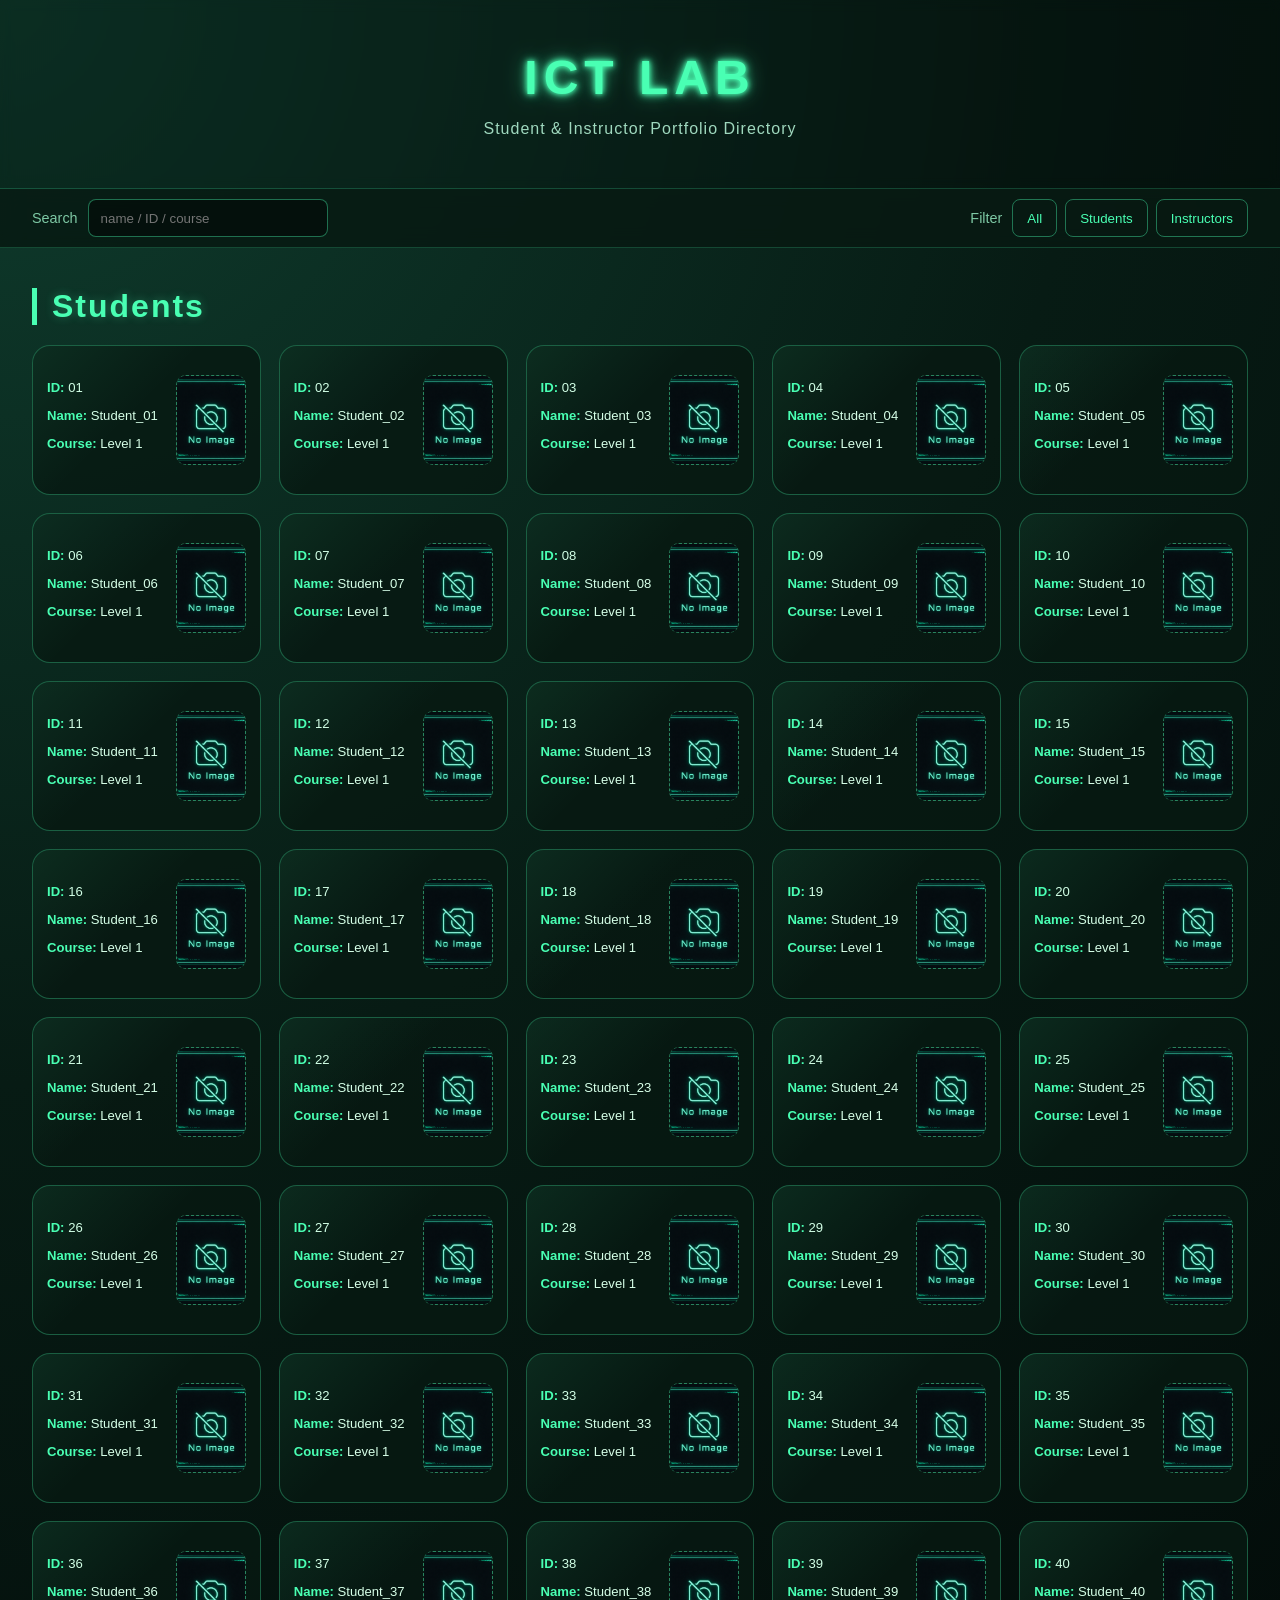
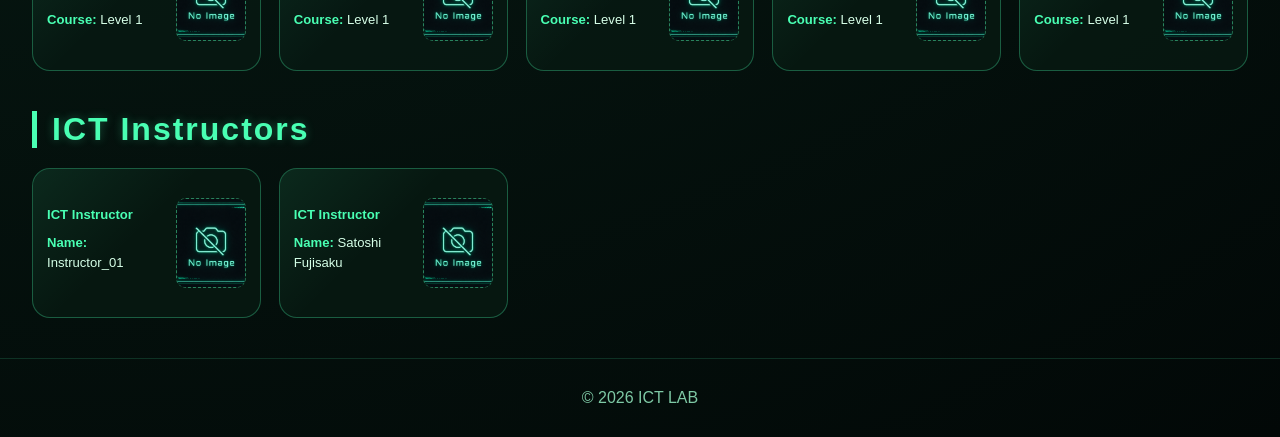
==== index.html @ f298f8e8 "initial portfolio website initial portfolio website" ====
<!-- website/index.html -->

<!DOCTYPE html>
<html lang="en">

<head>

    <meta charset="UTF-8">
    <meta name="viewport" content="width=device-width, initial-scale=1.0">

    <title>ICT LAB</title>

    <link rel="stylesheet" href="style.css">

</head>

<body>

    <!-- HEADER（そのまま） -->
    <header class="hero">

        <h1>ICT LAB</h1>

        <p>Student & Instructor Portfolio Directory</p>

    </header>

    <!-- FIXED CONTROL BAR -->
    <div class="control-wrapper">

        <div class="control-panel">

            <div class="search-box">
                <label>Search</label>
                <input type="text" id="searchInput" placeholder="name / ID / course">
            </div>

            <div class="filter-box">
                <label>Filter</label>

                <div class="filter-buttons">

                    <button onclick="setFilter('all')">All</button>
                    <button onclick="setFilter('students')">Students</button>
                    <button onclick="setFilter('instructors')">Instructors</button>

                </div>

            </div>

        </div>

    </div>

    <!-- MAIN SCROLL AREA -->
    <div class="main-content">

        <section class="section-title-area">
            <h2 class="section-title">Students</h2>
        </section>

        <main class="container" id="student-container"></main>

        <section class="section-title-area">
            <h2 class="section-title">ICT Instructors</h2>
        </section>

        <section class="container" id="instructor-container"></section>

    </div>

    <footer class="footer">
        <p>© 2026 ICT LAB</p>
    </footer>

    <!-- MODAL -->
    <div id="modal" class="modal">
        <div class="modal-content">
            <span class="close-btn" id="closeModal">&times;</span>
            <div id="modal-body"></div>
        </div>
    </div>

    <script src="data.js"></script>
    <script src="script.js"></script>

</body>

</html>
---- style.css ----
/* website/style.css */

*{
    margin:0;
    padding:0;
    box-sizing:border-box;
}

/* =========================
   BODY
========================= */

body{

    font-family:
        Arial,
        Helvetica,
        sans-serif;

    background:
        radial-gradient(
            circle at top left,
            #0f3d2e 0%,
            #071b14 45%,
            #020807 100%
        );

    color:#d7ffe8;

    min-height:100vh;

    overflow-x:hidden;
}

/* =========================
   HEADER
========================= */

.hero{

    text-align:center;

    padding:50px 20px;

    border-bottom:
        1px solid rgba(73,255,179,0.2);

    background:
        rgba(0,0,0,0.25);

    backdrop-filter:blur(6px);
}

.hero h1{

    font-size:3rem;

    letter-spacing:6px;

    color:#49ffb3;

    text-shadow:
        0 0 5px #49ffb3,
        0 0 10px #49ffb3,
        0 0 20px rgba(73,255,179,0.6);

    margin-bottom:15px;
}

.hero p{

    color:#9fd8be;

    font-size:1rem;

    letter-spacing:1px;
}

/* =========================
   SECTION TITLES
========================= */

.section-title-area{

    width:95%;

    max-width:1600px;

    margin:
        40px auto 20px auto;
}

.section-title{

    color:#49ffb3;

    font-size:2rem;

    letter-spacing:2px;

    border-left:
        5px solid #49ffb3;

    padding-left:15px;

    text-shadow:
        0 0 10px rgba(73,255,179,0.3);
}

/* =========================
   GRID CONTAINER
========================= */

.container{

    width:95%;

    max-width:1600px;

    margin:0 auto 40px auto;

    display:grid;

    gap:18px;

    grid-template-columns:repeat(3, 1fr);
}

@media (min-width:768px){
    .container{
        grid-template-columns:repeat(4, 1fr);
    }
}

@media (min-width:1200px){
    .container{
        grid-template-columns:repeat(5, 1fr);
    }
}

/* =========================
   CARD
========================= */

.student-card{

    display:flex;

    justify-content:space-between;

    align-items:center;

    gap:10px;

    text-decoration:none;

    color:#d7ffe8;

    background:
        rgba(8,25,18,0.85);

    border:
        1px solid rgba(73,255,179,0.3);

    border-radius:18px;

    padding:14px;

    min-height:150px;

    position:relative;

    overflow:hidden;

    transition:
        transform 0.25s ease,
        box-shadow 0.25s ease,
        border-color 0.25s ease;
}

.student-card::before{

    content:"";

    position:absolute;

    inset:0;

    background:
        linear-gradient(
            135deg,
            rgba(73,255,179,0.08),
            transparent 45%
        );

    pointer-events:none;
}

.student-card:hover{

    transform:translateY(-6px);

    border-color:#49ffb3;

    box-shadow:
        0 0 10px rgba(73,255,179,0.35),
        0 0 20px rgba(73,255,179,0.18);
}

/* =========================
   CARD TEXT
========================= */

.student-info{
    flex:1;
}

.student-info ul{
    list-style:none;
}

.student-info li{
    margin-bottom:8px;
    font-size:0.82rem;
    line-height:1.5;
    word-break:break-word;
}

.student-info strong{
    color:#49ffb3;
}

/* =========================
   IMAGE AREA
========================= */

.student-image{

    width:70px;
    height:90px;

    border:1px dashed rgba(73,255,179,0.45);

    border-radius:10px;

    display:flex;

    justify-content:center;
    align-items:center;

    background:rgba(255,255,255,0.03);

    color:#7ec9a5;

    font-size:0.7rem;

    text-align:center;

    flex-shrink:0;
}

/* =========================
   FOOTER
========================= */

.footer{

    text-align:center;

    padding:30px 20px;

    color:#7ec9a5;

    border-top:1px solid rgba(73,255,179,0.15);

    margin-top:40px;
}

/* =========================
   MOBILE
========================= */

@media (max-width:480px){

    .hero h1{ font-size:2rem; }

    .hero p{ font-size:0.85rem; }

    .section-title{ font-size:1.5rem; }

    .container{ gap:12px; }

    .student-card{
        padding:8px;
        min-height:120px;
    }

    .student-info li{
        font-size:0.62rem;
        margin-bottom:5px;
    }

    .student-image{
        width:52px;
        height:72px;
        font-size:0.55rem;
    }
}

/* =========================
   MODAL
========================= */

.modal{

    display:none;

    position:fixed;

    top:0;
    left:0;

    width:100%;
    height:100%;

    background:rgba(0,0,0,0.75);

    justify-content:center;
    align-items:center;

    z-index:9999;
}

.modal-content{

    background:rgba(8,25,18,0.95);

    border:1px solid rgba(73,255,179,0.4);

    border-radius:18px;

    width:90%;
    max-width:500px;

    padding:25px;

    position:relative;

    box-shadow:0 0 20px rgba(73,255,179,0.25);
}

.close-btn{

    position:absolute;

    top:10px;
    right:15px;

    font-size:28px;

    cursor:pointer;

    color:#49ffb3;
}

.close-btn:hover{
    color:#fff;
}

.modal-item{
    margin-bottom:12px;
    padding:10px;
    border-bottom:1px solid rgba(73,255,179,0.2);
}

.modal-item strong{
    color:#49ffb3;
}

/* =========================
   CONTROL PANEL (RIGHT SIDE)
========================= */

.layout{

    display:flex;
    gap:20px;

    width:95%;
    max-width:1600px;

    margin:0 auto;
}

.main-content{
    flex:1;
}

.side-panel{

    width:260px;

    position:sticky;
    top:20px;

    height:fit-content;

    padding:15px;

    border:1px solid rgba(73,255,179,0.3);

    border-radius:15px;

    background:rgba(8,25,18,0.7);

    backdrop-filter:blur(10px);
}

.panel-title{

    color:#49ffb3;

    font-weight:bold;

    margin-bottom:15px;

    text-align:center;

    letter-spacing:2px;
}

.panel-block{

    margin-bottom:20px;

    padding:10px;

    border:1px solid rgba(73,255,179,0.2);

    border-radius:10px;

    background:rgba(0,0,0,0.25);
}

.panel-block label{

    display:block;

    margin-bottom:8px;

    color:#7ec9a5;

    font-size:0.9rem;
}

/* INPUT */

.side-panel #searchInput{

    width:100%;

    padding:10px;

    border-radius:8px;

    border:1px solid rgba(73,255,179,0.4);

    background:rgba(0,0,0,0.4);

    color:#d7ffe8;

    outline:none;
}

.side-panel #searchInput::placeholder{
    color:#7ec9a5;
}

/* FILTER BUTTONS */

.filter-buttons{
    display:flex;
    flex-direction:row;
    gap:8px;
    align-items:center;
    flex-wrap:nowrap;
}

.filter-buttons button{

    padding:8px;

    border-radius:8px;

    border:1px solid rgba(73,255,179,0.4);

    background:transparent;

    color:#49ffb3;

    cursor:pointer;

    transition:0.2s;
}

.filter-buttons button:hover{
    background:#49ffb3;
    color:#000;
}

/* RESPONSIVE */

@media (max-width:900px){

    .layout{
        flex-direction:column;
    }

    .side-panel{
        width:100%;
        position:relative;
    }
}


/* =========================
   FIXED CONTROL BAR
========================= */

.control-wrapper{

    position:sticky;
    top:0;

    z-index:9998;

    background:rgba(8,25,18,0.85);

    backdrop-filter:blur(10px);

    border-bottom:1px solid rgba(73,255,179,0.2);

    padding:10px 0;
}

/* 横並びの中枠 */

.control-panel{

    width:95%;
    max-width:1600px;

    margin:0 auto;

    display:flex;

    justify-content:space-between;

    align-items:center;

    gap:20px;
}

/* SEARCH + FILTER 共通ボックス */

.search-box,
.filter-box{

    display:flex;

    align-items:center;

    gap:10px;
}

/* ラベル */

.search-box label,
.filter-box label{

    color:#7ec9a5;

    font-size:0.9rem;
}

/* SEARCH */

#searchInput{

    height:38px;

    padding:0 12px;

    border-radius:8px;

    border:1px solid rgba(73,255,179,0.4);

    background:rgba(0,0,0,0.4);

    color:#d7ffe8;

    outline:none;

    min-width:240px;
}

/
/* FILTER 横並び（確実版） */

.filter-buttons{

    display:flex;

    flex-direction:row; /* ← 明示的に横 */

    gap:10px;

    align-items:center;

    flex-wrap:nowrap; /* ← 折り返し禁止 */
}

.filter-buttons button{

    height:38px;

    padding:0 14px;

    border-radius:8px;

    border:1px solid rgba(73,255,179,0.4);

    background:transparent;

    color:#49ffb3;

    cursor:pointer;

    transition:0.2s;

    white-space:nowrap; /* ← 文字折り返し防止 */
}
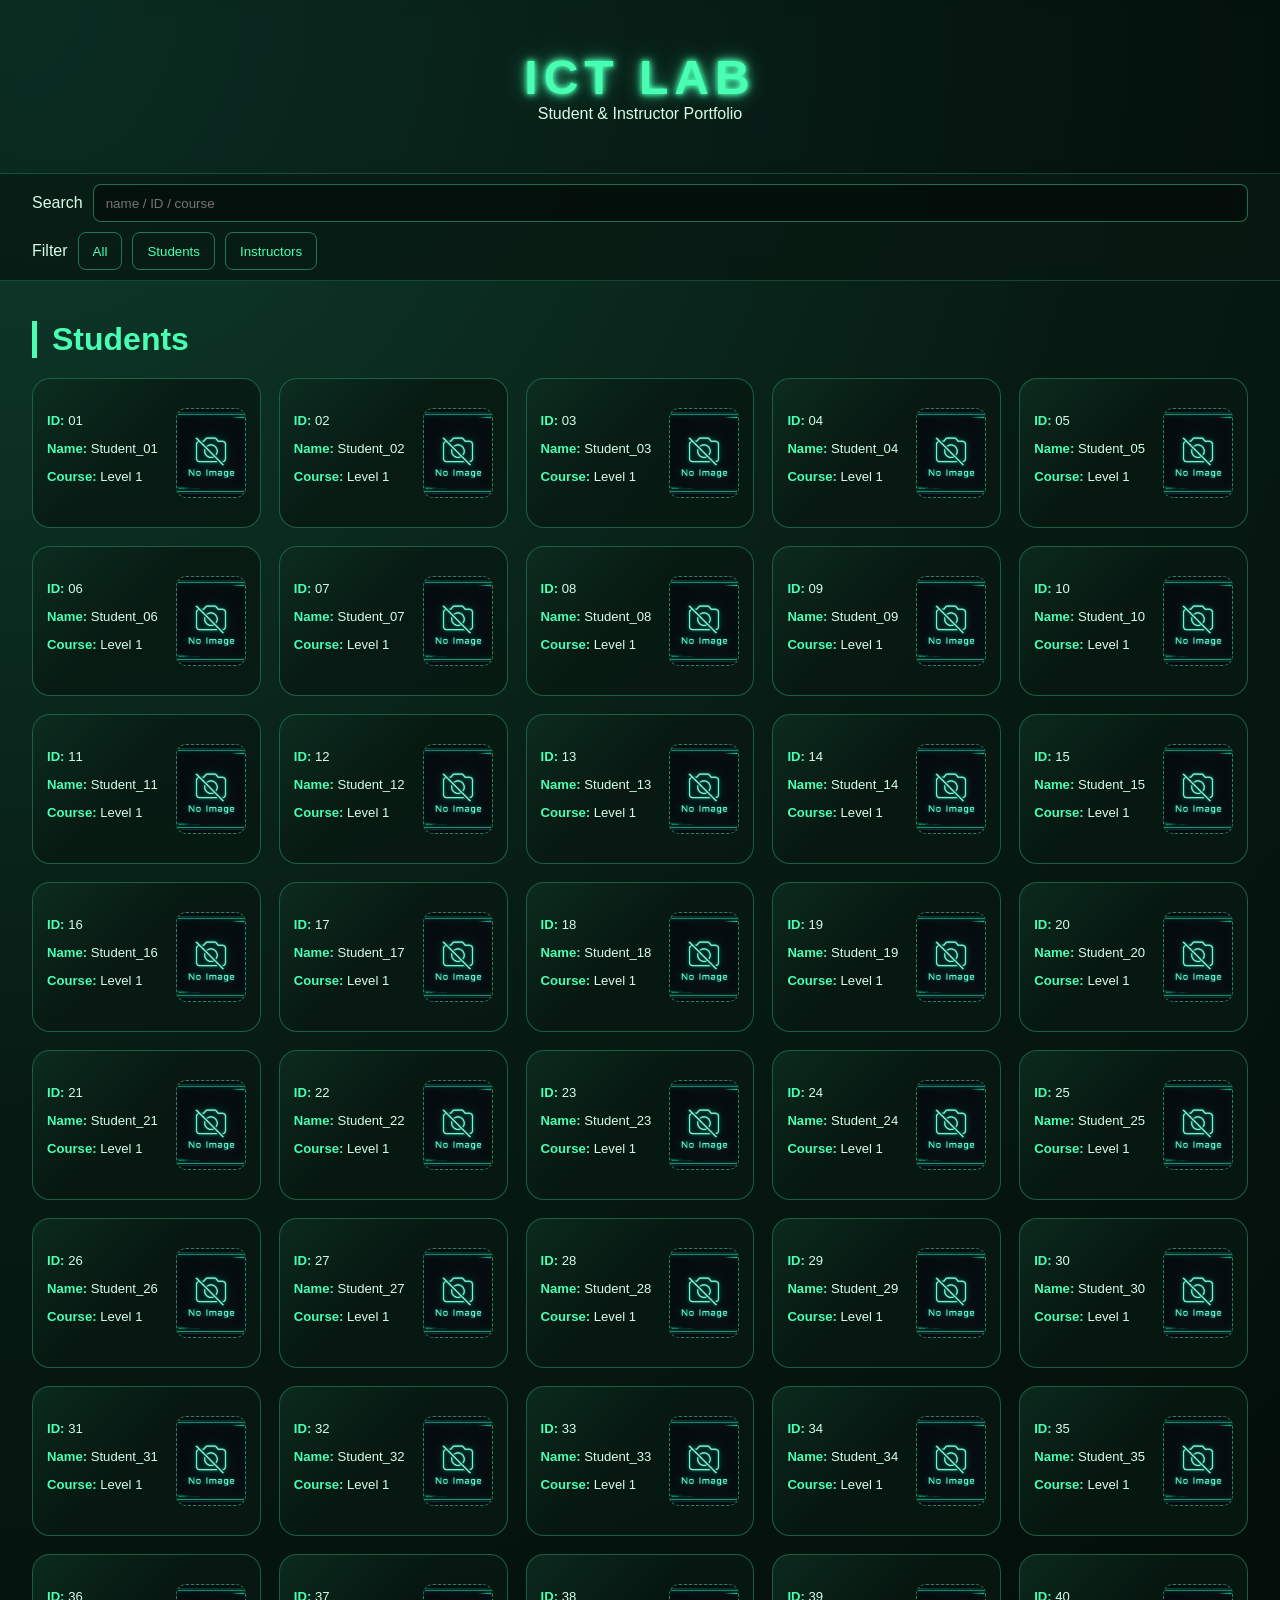
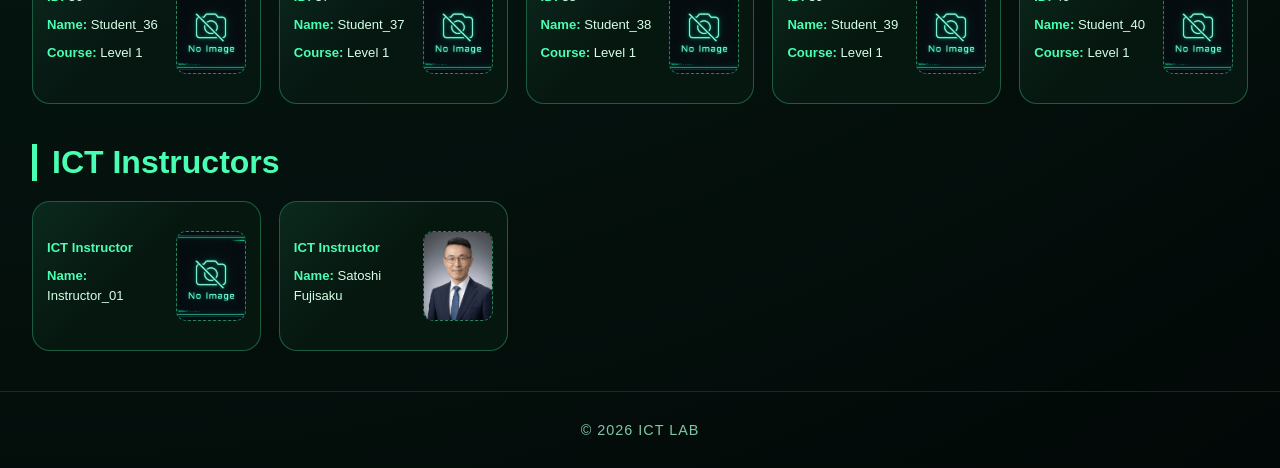
==== commit 4d8cdf10: "Update index.html" ====
--- a/index.html
+++ b/index.html
@@ -21,7 +21,7 @@
 
         <h1>ICT LAB</h1>
 
-        <p>Student & Instructor Portfolio Directory</p>
+        <p>Student & Instructor Portfolio</p>
 
     </header>
 
--- a/style.css
+++ b/style.css
@@ -11,209 +11,121 @@
 ========================= */
 
 body{
-
-    font-family:
-        Arial,
-        Helvetica,
-        sans-serif;
-
-    background:
-        radial-gradient(
-            circle at top left,
-            #0f3d2e 0%,
-            #071b14 45%,
-            #020807 100%
-        );
+    font-family: Arial, Helvetica, sans-serif;
+
+    background: radial-gradient(
+        circle at top left,
+        #0f3d2e 0%,
+        #071b14 45%,
+        #020807 100%
+    );
 
     color:#d7ffe8;
-
     min-height:100vh;
-
     overflow-x:hidden;
 }
 
 /* =========================
-   HEADER
+   HERO
 ========================= */
 
 .hero{
-
     text-align:center;
-
     padding:50px 20px;
-
-    border-bottom:
-        1px solid rgba(73,255,179,0.2);
-
-    background:
-        rgba(0,0,0,0.25);
-
+    border-bottom:1px solid rgba(73,255,179,0.2);
+    background:rgba(0,0,0,0.25);
     backdrop-filter:blur(6px);
 }
 
 .hero h1{
-
     font-size:3rem;
-
     letter-spacing:6px;
-
     color:#49ffb3;
-
-    text-shadow:
-        0 0 5px #49ffb3,
-        0 0 10px #49ffb3,
-        0 0 20px rgba(73,255,179,0.6);
-
-    margin-bottom:15px;
-}
-
-.hero p{
-
-    color:#9fd8be;
-
-    font-size:1rem;
-
-    letter-spacing:1px;
-}
-
-/* =========================
-   SECTION TITLES
+    text-shadow:0 0 5px #49ffb3,0 0 10px #49ffb3,0 0 20px rgba(73,255,179,0.6);
+}
+
+/* =========================
+   SECTION TITLE
 ========================= */
 
 .section-title-area{
-
     width:95%;
-
     max-width:1600px;
-
-    margin:
-        40px auto 20px auto;
+    margin:40px auto 20px auto;
 }
 
 .section-title{
-
     color:#49ffb3;
-
     font-size:2rem;
-
-    letter-spacing:2px;
-
-    border-left:
-        5px solid #49ffb3;
-
+    border-left:5px solid #49ffb3;
     padding-left:15px;
-
-    text-shadow:
-        0 0 10px rgba(73,255,179,0.3);
-}
-
-/* =========================
-   GRID CONTAINER
+}
+
+/* =========================
+   GRID
 ========================= */
 
 .container{
-
     width:95%;
-
     max-width:1600px;
-
     margin:0 auto 40px auto;
 
     display:grid;
-
     gap:18px;
-
     grid-template-columns:repeat(3, 1fr);
 }
 
 @media (min-width:768px){
-    .container{
-        grid-template-columns:repeat(4, 1fr);
-    }
+    .container{ grid-template-columns:repeat(4, 1fr); }
 }
 
 @media (min-width:1200px){
-    .container{
-        grid-template-columns:repeat(5, 1fr);
-    }
-}
-
-/* =========================
-   CARD
+    .container{ grid-template-columns:repeat(5, 1fr); }
+}
+
+/* =========================
+   CARD（完全維持）
 ========================= */
 
 .student-card{
-
-    display:flex;
-
+    display:flex;
     justify-content:space-between;
-
-    align-items:center;
-
+    align-items:center;
     gap:10px;
 
     text-decoration:none;
-
     color:#d7ffe8;
 
-    background:
-        rgba(8,25,18,0.85);
-
-    border:
-        1px solid rgba(73,255,179,0.3);
-
+    background:rgba(8,25,18,0.85);
+    border:1px solid rgba(73,255,179,0.3);
     border-radius:18px;
 
     padding:14px;
-
     min-height:150px;
 
     position:relative;
-
     overflow:hidden;
 
-    transition:
-        transform 0.25s ease,
-        box-shadow 0.25s ease,
-        border-color 0.25s ease;
+    transition:transform 0.25s ease, box-shadow 0.25s ease, border-color 0.25s ease;
 }
 
 .student-card::before{
-
     content:"";
-
     position:absolute;
-
     inset:0;
-
-    background:
-        linear-gradient(
-            135deg,
-            rgba(73,255,179,0.08),
-            transparent 45%
-        );
-
+    background:linear-gradient(135deg, rgba(73,255,179,0.08), transparent 45%);
     pointer-events:none;
 }
 
 .student-card:hover{
-
     transform:translateY(-6px);
-
     border-color:#49ffb3;
-
-    box-shadow:
-        0 0 10px rgba(73,255,179,0.35),
-        0 0 20px rgba(73,255,179,0.18);
+    box-shadow:0 0 10px rgba(73,255,179,0.35),0 0 20px rgba(73,255,179,0.18);
 }
 
 /* =========================
    CARD TEXT
 ========================= */
-
-.student-info{
-    flex:1;
-}
 
 .student-info ul{
     list-style:none;
@@ -231,286 +143,121 @@
 }
 
 /* =========================
-   IMAGE AREA
+   IMAGE
 ========================= */
 
 .student-image{
-
     width:70px;
     height:90px;
-
     border:1px dashed rgba(73,255,179,0.45);
-
     border-radius:10px;
-
-    display:flex;
-
+    display:flex;
     justify-content:center;
     align-items:center;
-
-    background:rgba(255,255,255,0.03);
-
-    color:#7ec9a5;
-
-    font-size:0.7rem;
-
-    text-align:center;
-
     flex-shrink:0;
 }
 
 /* =========================
-   FOOTER
-========================= */
-
-.footer{
-
-    text-align:center;
-
-    padding:30px 20px;
-
-    color:#7ec9a5;
-
-    border-top:1px solid rgba(73,255,179,0.15);
-
-    margin-top:40px;
-}
-
-/* =========================
-   MOBILE
-========================= */
-
-@media (max-width:480px){
-
-    .hero h1{ font-size:2rem; }
-
-    .hero p{ font-size:0.85rem; }
-
-    .section-title{ font-size:1.5rem; }
-
-    .container{ gap:12px; }
-
-    .student-card{
-        padding:8px;
-        min-height:120px;
-    }
-
-    .student-info li{
-        font-size:0.62rem;
-        margin-bottom:5px;
-    }
-
-    .student-image{
-        width:52px;
-        height:72px;
-        font-size:0.55rem;
-    }
-}
-
-/* =========================
-   MODAL
+   MODAL（完全維持）
 ========================= */
 
 .modal{
-
     display:none;
-
     position:fixed;
-
     top:0;
     left:0;
-
     width:100%;
     height:100%;
-
     background:rgba(0,0,0,0.75);
-
     justify-content:center;
     align-items:center;
-
-    z-index:9999;
+    z-index:99999;
 }
 
 .modal-content{
-
     background:rgba(8,25,18,0.95);
-
     border:1px solid rgba(73,255,179,0.4);
-
     border-radius:18px;
-
     width:90%;
     max-width:500px;
-
     padding:25px;
-
-    position:relative;
-
-    box-shadow:0 0 20px rgba(73,255,179,0.25);
-}
-
-.close-btn{
-
-    position:absolute;
-
-    top:10px;
-    right:15px;
-
-    font-size:28px;
-
-    cursor:pointer;
-
-    color:#49ffb3;
-}
-
-.close-btn:hover{
-    color:#fff;
-}
-
-.modal-item{
-    margin-bottom:12px;
-    padding:10px;
+}
+
+/* =========================
+   CONTROL BAR（修正ポイント）
+========================= */
+
+.control-wrapper{
+    position:sticky;
+    top:0;
+    z-index:9998;
+    background:rgba(8,25,18,0.85);
+    backdrop-filter:blur(10px);
     border-bottom:1px solid rgba(73,255,179,0.2);
-}
-
-.modal-item strong{
-    color:#49ffb3;
-}
-
-/* =========================
-   CONTROL PANEL (RIGHT SIDE)
-========================= */
-
-.layout{
-
-    display:flex;
-    gap:20px;
-
+    padding:10px 0;
+}
+
+.control-panel{
     width:95%;
     max-width:1600px;
-
     margin:0 auto;
-}
-
-.main-content{
-    flex:1;
-}
-
-.side-panel{
-
-    width:260px;
-
-    position:sticky;
-    top:20px;
-
-    height:fit-content;
-
-    padding:15px;
-
-    border:1px solid rgba(73,255,179,0.3);
-
-    border-radius:15px;
-
-    background:rgba(8,25,18,0.7);
-
-    backdrop-filter:blur(10px);
-}
-
-.panel-title{
-
+
+    display:flex;
+    flex-direction:column; /* ★重要：縦並び */
+    gap:10px;
+}
+
+/* SEARCH */
+.search-box{
+    display:flex;
+    align-items:center;
+    gap:10px;
+}
+
+#searchInput{
+    width:100%;
+    height:38px;
+    padding:0 12px;
+    border-radius:8px;
+    border:1px solid rgba(73,255,179,0.4);
+    background:rgba(0,0,0,0.4);
+    color:#d7ffe8;
+}
+
+/* FILTER（ここ修正） */
+.filter-box{
+    display:flex;
+    align-items:center;
+    gap:10px; /* Filter文字とボタン群の間隔 */
+}
+
+.filter-buttons{
+    display:flex;
+    flex-direction:row;
+    gap:10px; /* ← All / Students / Instructor の間隔 */
+    flex-wrap:nowrap;
+}
+
+.filter-buttons button{
+    height:38px;
+    padding:0 14px;
+    border-radius:8px;
+    border:1px solid rgba(73,255,179,0.4);
+    background:transparent;
     color:#49ffb3;
-
-    font-weight:bold;
-
-    margin-bottom:15px;
-
-    text-align:center;
-
-    letter-spacing:2px;
-}
-
-.panel-block{
-
-    margin-bottom:20px;
-
-    padding:10px;
-
-    border:1px solid rgba(73,255,179,0.2);
-
-    border-radius:10px;
-
-    background:rgba(0,0,0,0.25);
-}
-
-.panel-block label{
-
-    display:block;
-
-    margin-bottom:8px;
-
-    color:#7ec9a5;
-
-    font-size:0.9rem;
-}
-
-/* INPUT */
-
-.side-panel #searchInput{
-
-    width:100%;
-
-    padding:10px;
-
-    border-radius:8px;
-
-    border:1px solid rgba(73,255,179,0.4);
-
-    background:rgba(0,0,0,0.4);
-
-    color:#d7ffe8;
-
-    outline:none;
-}
-
-.side-panel #searchInput::placeholder{
-    color:#7ec9a5;
-}
-
-/* FILTER BUTTONS */
-
-.filter-buttons{
-    display:flex;
-    flex-direction:row;
-    gap:8px;
-    align-items:center;
-    flex-wrap:nowrap;
-}
-
-.filter-buttons button{
-
-    padding:8px;
-
-    border-radius:8px;
-
-    border:1px solid rgba(73,255,179,0.4);
-
-    background:transparent;
-
-    color:#49ffb3;
-
     cursor:pointer;
-
-    transition:0.2s;
-}
-
-.filter-buttons button:hover{
-    background:#49ffb3;
-    color:#000;
-}
-
-/* RESPONSIVE */
+    white-space:nowrap;
+}
+
+/* =========================
+   MOBILE
+========================= */
 
 @media (max-width:900px){
+
+    .container{
+        gap:12px;
+    }
 
     .layout{
         flex-direction:column;
@@ -518,125 +265,75 @@
 
     .side-panel{
         width:100%;
-        position:relative;
-    }
-}
-
-
-/* =========================
-   FIXED CONTROL BAR
-========================= */
-
-.control-wrapper{
-
-    position:sticky;
-    top:0;
-
-    z-index:9998;
-
-    background:rgba(8,25,18,0.85);
-
-    backdrop-filter:blur(10px);
-
-    border-bottom:1px solid rgba(73,255,179,0.2);
-
-    padding:10px 0;
-}
-
-/* 横並びの中枠 */
-
-.control-panel{
-
-    width:95%;
-    max-width:1600px;
-
-    margin:0 auto;
-
-    display:flex;
-
-    justify-content:space-between;
-
-    align-items:center;
-
-    gap:20px;
-}
-
-/* SEARCH + FILTER 共通ボックス */
-
-.search-box,
-.filter-box{
-
-    display:flex;
-
-    align-items:center;
-
-    gap:10px;
-}
-
-/* ラベル */
-
-.search-box label,
-.filter-box label{
-
+    }
+}
+
+@media (max-width:480px){
+
+    .hero h1{ font-size:2rem; }
+
+    .student-card{
+        padding:10px;
+        min-height:120px;
+    }
+
+}
+.footer{
+    text-align:center;
+    padding:30px 20px;
     color:#7ec9a5;
+    border-top:1px solid rgba(73,255,179,0.15);
+    margin-top:40px;
+    width:100%;
 
     font-size:0.9rem;
-}
-
-/* SEARCH */
-
-#searchInput{
-
-    height:38px;
-
-    padding:0 12px;
-
-    border-radius:8px;
-
-    border:1px solid rgba(73,255,179,0.4);
-
-    background:rgba(0,0,0,0.4);
-
-    color:#d7ffe8;
-
-    outline:none;
-
-    min-width:240px;
-}
-
-/
-/* FILTER 横並び（確実版） */
-
-.filter-buttons{
-
-    display:flex;
-
-    flex-direction:row; /* ← 明示的に横 */
-
-    gap:10px;
-
-    align-items:center;
-
-    flex-wrap:nowrap; /* ← 折り返し禁止 */
-}
-
-.filter-buttons button{
-
-    height:38px;
-
-    padding:0 14px;
-
-    border-radius:8px;
-
-    border:1px solid rgba(73,255,179,0.4);
-
-    background:transparent;
-
-    color:#49ffb3;
-
-    cursor:pointer;
-
-    transition:0.2s;
-
-    white-space:nowrap; /* ← 文字折り返し防止 */
+    letter-spacing:1px;
+}
+
+@media (max-width:900px){
+    .container{
+        grid-template-columns: repeat(2, 1fr);
+        gap:12px;
+    }
+}
+
+@media (max-width:480px){
+    .container{
+        grid-template-columns: repeat(2, 1fr);
+        gap:10px;
+    }
+}
+
+@media (max-width:480px){
+
+    .student-card{
+        flex-direction:column;
+        align-items:flex-start;
+    }
+
+    .student-image{
+        width:60px;
+        height:80px;
+    }
+}
+
+.student-image{
+    width:70px;
+    height:90px;
+    border:1px dashed rgba(73,255,179,0.45);
+    border-radius:10px;
+
+    display:flex;
+    justify-content:center;
+    align-items:center;
+
+    overflow:hidden;
+    background:rgba(255,255,255,0.03);
+}
+
+.student-image img{
+    width:100%;
+    height:100%;
+    object-fit:contain;
+    display:block;
 }
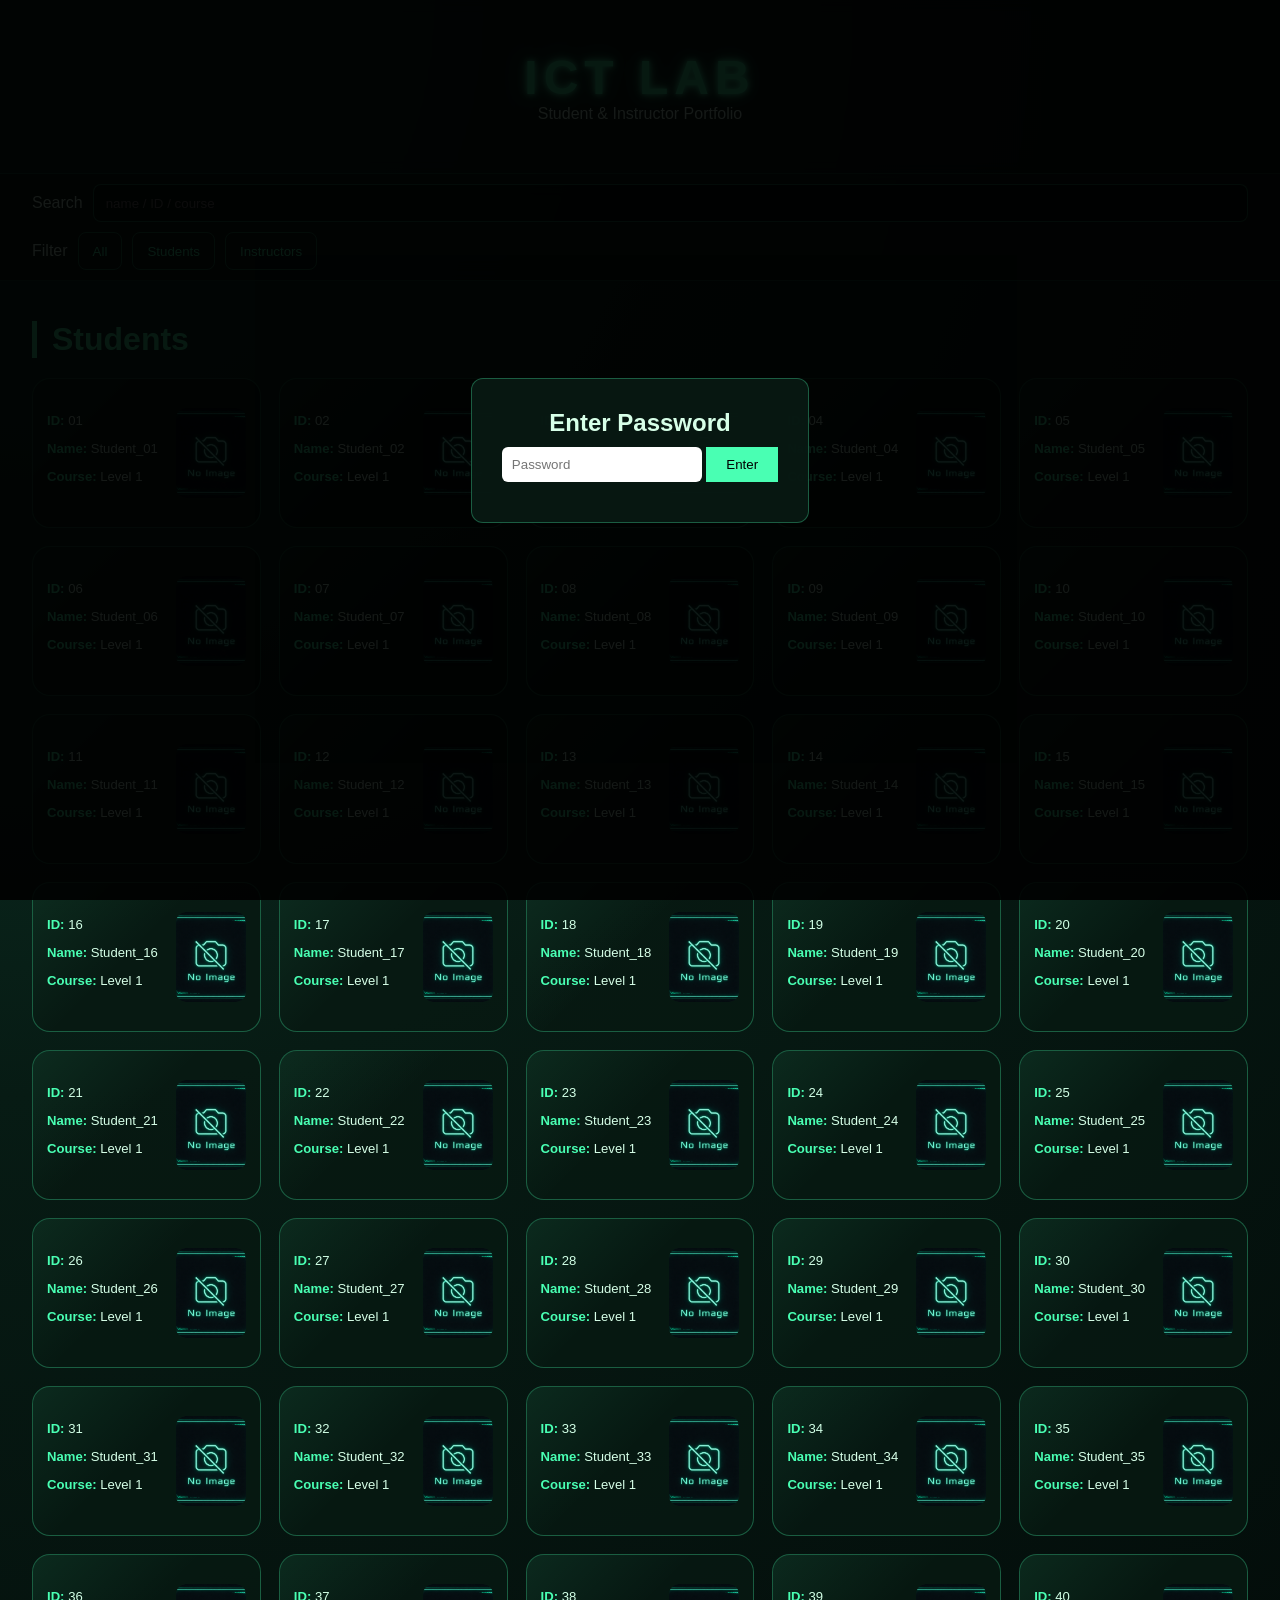
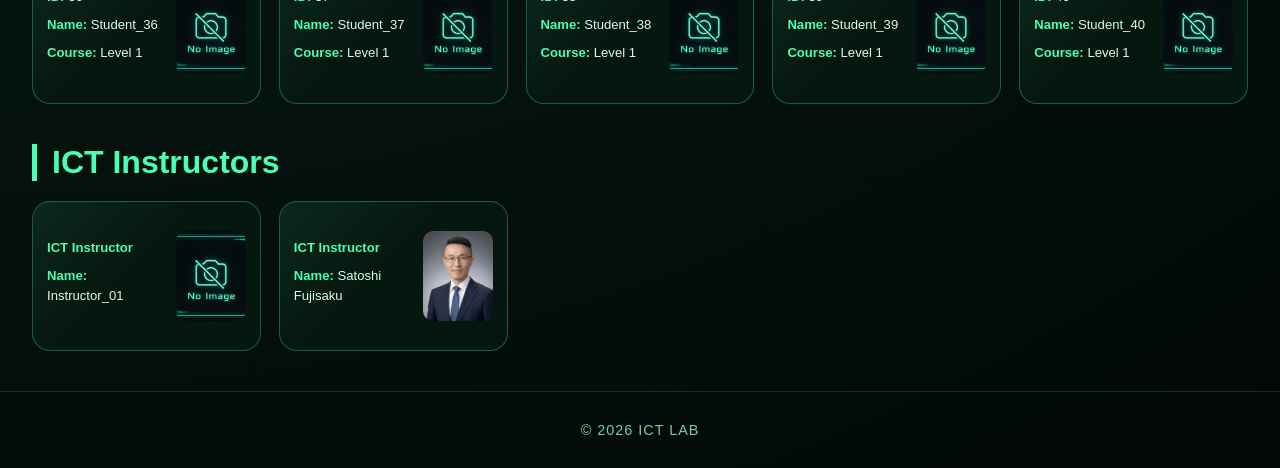
==== commit a65485a4: "add PW" ====
--- a/index.html
+++ b/index.html
@@ -24,6 +24,15 @@
         <p>Student & Instructor Portfolio</p>
 
     </header>
+
+    <div id="login-overlay">
+        <div class="login-box">
+            <h2>Enter Password</h2>
+            <input type="password" id="passwordInput" placeholder="Password">
+            <button onclick="checkPassword()">Enter</button>
+            <p id="errorMsg"></p>
+        </div>
+    </div>
 
     <!-- FIXED CONTROL BAR -->
     <div class="control-wrapper">
--- a/style.css
+++ b/style.css
@@ -320,8 +320,8 @@
 .student-image{
     width:70px;
     height:90px;
-    border:1px dashed rgba(73,255,179,0.45);
-    border-radius:10px;
+
+    border:none;  /* ← これに変更 */
 
     display:flex;
     justify-content:center;
@@ -336,4 +336,46 @@
     height:100%;
     object-fit:contain;
     display:block;
+}
+
+#login-overlay{
+    position:fixed;
+    top:0;
+    left:0;
+    width:100%;
+    height:100%;
+    background:rgba(0,0,0,0.9);
+    display:flex;
+    justify-content:center;
+    align-items:center;
+    z-index:999999;
+}
+
+.login-box{
+    background:rgba(8,25,18,0.95);
+    padding:30px;
+    border-radius:12px;
+    text-align:center;
+    border:1px solid rgba(73,255,179,0.3);
+}
+
+.login-box input{
+    padding:10px;
+    margin-top:10px;
+    width:200px;
+    border-radius:6px;
+    border:none;
+}
+
+.login-box button{
+    margin-top:10px;
+    padding:10px 20px;
+    background:#49ffb3;
+    border:none;
+    cursor:pointer;
+}
+
+#errorMsg{
+    color:red;
+    margin-top:10px;
 }
